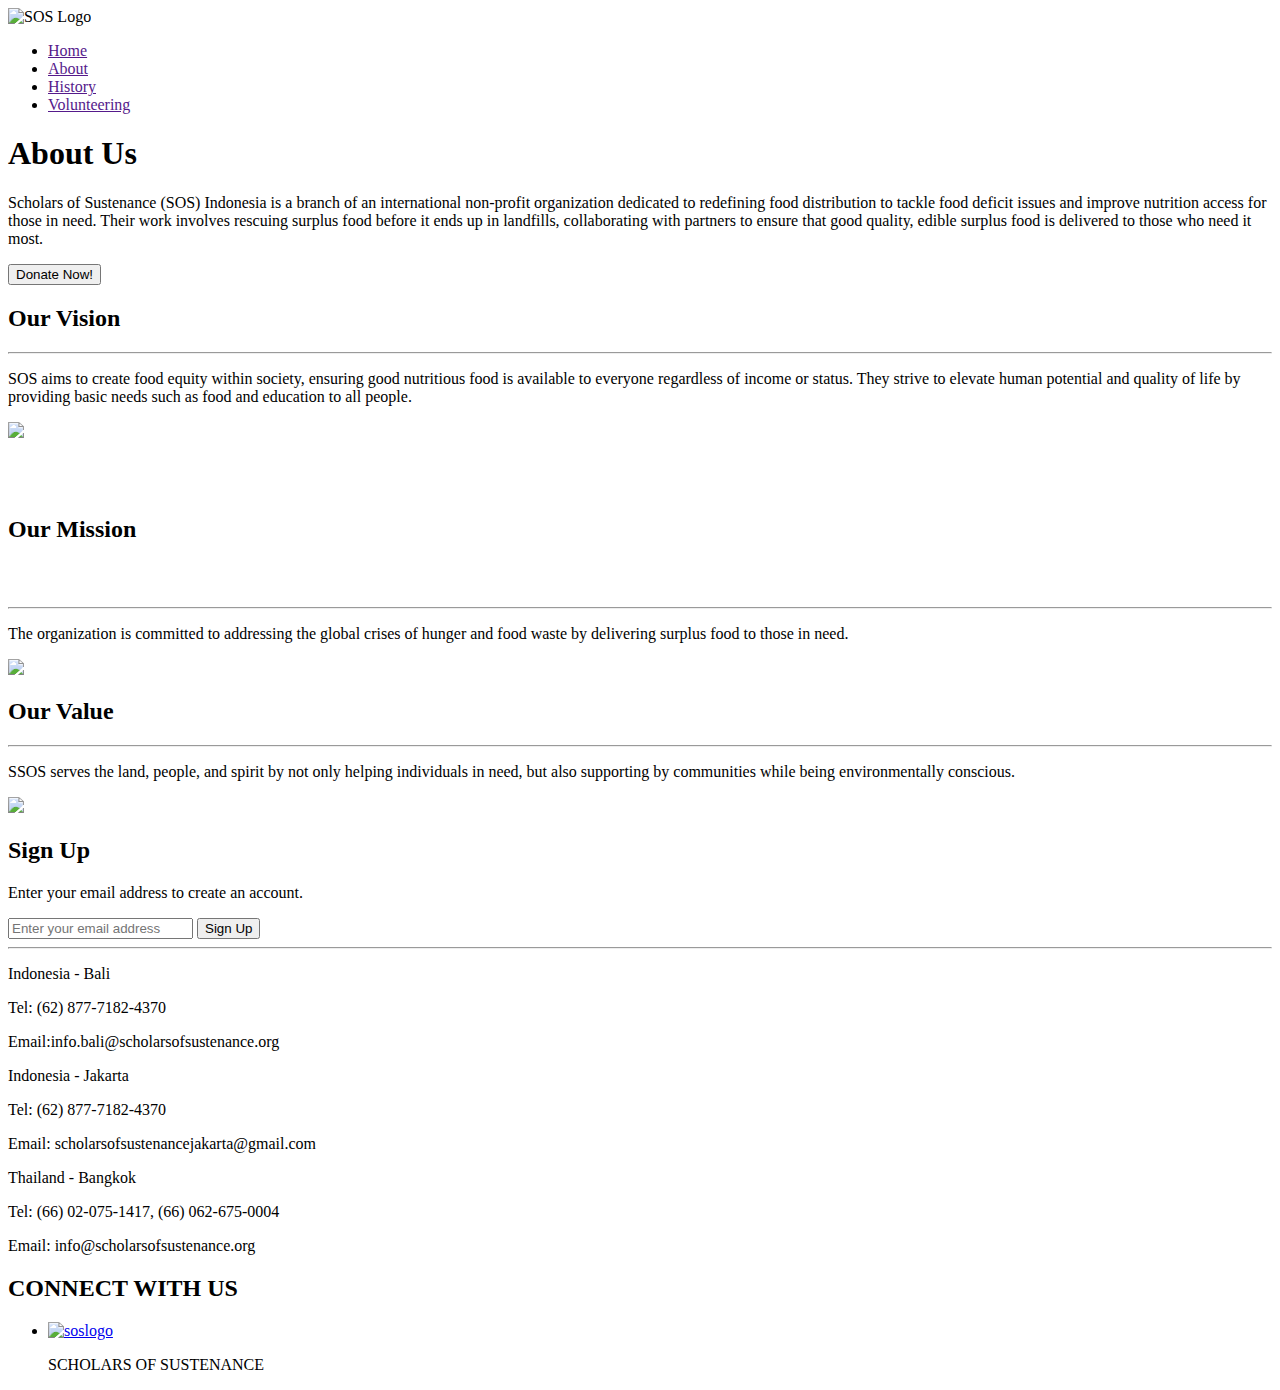
==== index-ctc-aboutpage.html @ 3c4e0ea9 "Rename index.html to index-ctc-aboutpage.html" ====
<!DOCTYPE html>
<html lang="en">
<head>
    <meta charset="UTF-8">
    <meta name="viewport" content="width=device-width, initial-scale=1.0">
    <link rel="stylesheet" href="style.css">
    <link rel="preconnect" href="https://fonts.googleapis.com">
    <link rel="preconnect" href="https://fonts.gstatic.com" crossorigin>
    <link href="https://fonts.googleapis.com/css2?family=Sedan:ital@0;1&display=swap" rel="stylesheet">
    <title>Welcome to SOS</title>
</head>
<body>
    <section class="TopSection">
        <img class="top-logo" src="soslogo.png" alt="SOS Logo">
        <div class="navbar-container">
            <nav class="navbar">
                <ul>
                    <li><a href="">Home</a></li>
                    <li><a href="">About</a></li>
                    <li><a href="">History</a></li>
                    <li><a href="">Volunteering</a></li>
                </ul>
            </nav>
        </div>       
        <div class="top-content">
            <h1>About Us</h1>
            <p id="p1">
                Scholars of Sustenance (SOS) Indonesia is a branch of an international non-profit organization dedicated to redefining food distribution to tackle food deficit issues and improve nutrition access for those in need. Their work involves rescuing surplus food before it ends up in landfills, collaborating with partners to ensure that good quality, edible surplus food is delivered to those who need it most.

            </p>
        </div>
        <button type="button" class="top-donate-button">Donate Now!</button>
    </section>

        <div class="Vission">
            <h2 id="vi">Our Vision</h2>
            <hr>
            <div class="text1">
                <p>SOS aims to create food equity within society, ensuring good nutritious
                    food is available to everyone regardless of income or status. They
                    strive to elevate human potential and quality of life by providing basic
                    needs such as food and education to all people.</p>
            </div>
            <div class="photo1">
                <img src="Vision.png">
            </div>
        </div>
        <div class="Mission">
            <br>
            <br>
            <br>
            <h2 id="mi">Our Mission</h2>
            <br>
            <br>
            <hr>
            <div class="text2">
                <p>The organization is committed to addressing the global crises of hunger and food waste by delivering surplus food to those in need.</p>
            </div>
            <div class="photo2">
                <img src="Mission.png">
            </div>
        </div>
        <div class="Value">
            <h2 id="va">Our Value</h2>
            <hr>
            <div class="text3">
                <p>SSOS serves the land, people, and spirit by not only helping individuals in need, but also supporting by communities while being environmentally conscious.</p>
            </div>
            <div class="photo3">
                <img src="Value.png">
            </div>
        </div>
        <section class="snup">
           
              </div>
        </section>
        

    <footer>
        <div class="sign-up">
            <h2>Sign Up</h2>
            <p>Enter your email address to create an account.</p>
            <input type="email" id="email" placeholder="Enter your email address">
            <button type="submit">Sign Up</button>
            <hr>
        <div class="FooterContent">
            <section class="ContactSection">
                <div class="ContactGroup">
                    <p>Indonesia - Bali</p>
                    <p>Tel: (62) 877-7182-4370</p>
                    <p>Email:info.bali@scholarsofsustenance.org</p>
                </div>
                <div class="ContactGroup">
                    <p>Indonesia - Jakarta</p>
                    <p>Tel: (62) 877-7182-4370</p>
                    <p>Email: scholarsofsustenancejakarta@gmail.com</p>
                </div>
                <div class="ContactGroup">
                    <p>Thailand - Bangkok</p>
                    <p>Tel: (66) 02-075-1417, (66) 062-675-0004</p>
                    <p>Email: info@scholarsofsustenance.org</p>
                </div>
            </section>

            <section class="SocialSection">
                <h2>CONNECT WITH US</h2>
                <ul>
                    <li>
                        <a href="#">
                            <img
                                src="soslogo.png"
                                alt="soslogo"
                                style="width: 100px; height: 100px"
                            />
                        </a>
                    </li>
                    <div class="SocialTextGroup">
                        <p class="SocialText">SCHOLARS OF SUSTENANCE</p>
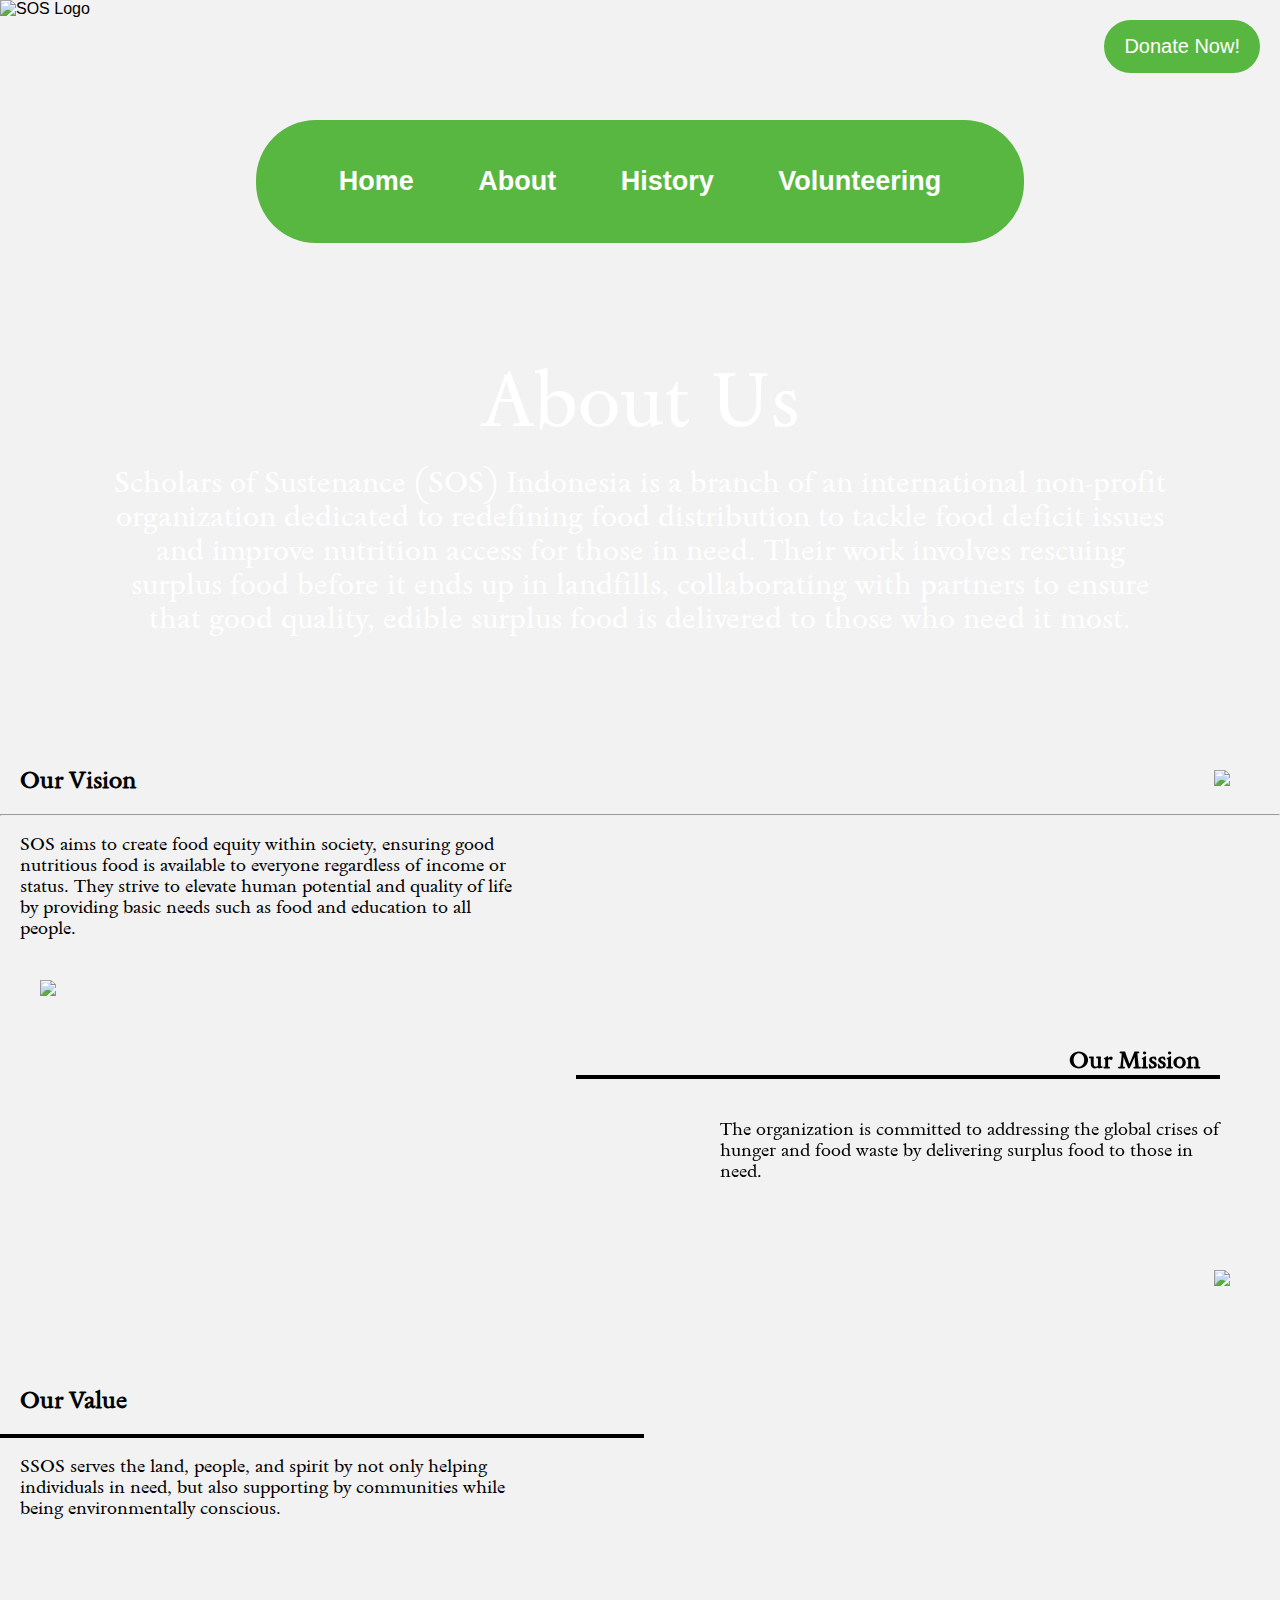
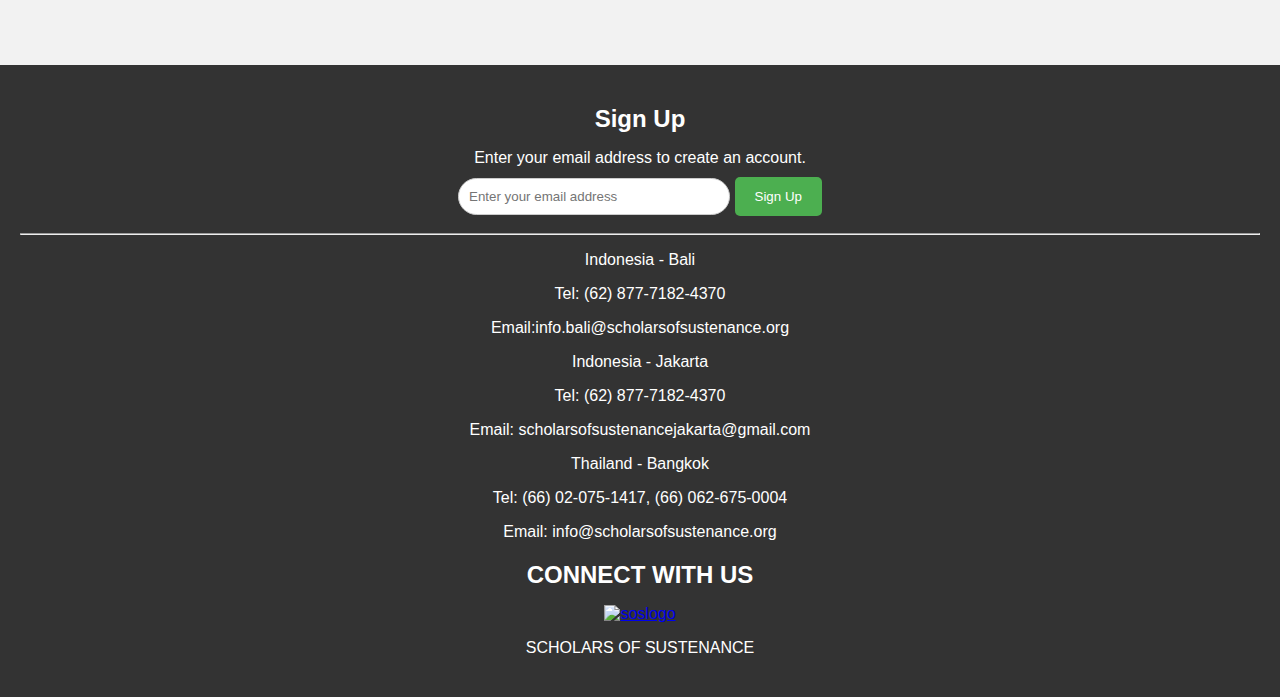
==== commit 809f71d6: "Update index-ctc-aboutpage.html" ====
--- a/index-ctc-aboutpage.html
+++ b/index-ctc-aboutpage.html
@@ -3,7 +3,7 @@
 <head>
     <meta charset="UTF-8">
     <meta name="viewport" content="width=device-width, initial-scale=1.0">
-    <link rel="stylesheet" href="style.css">
+    <link rel="stylesheet" href="style-ctc-aboutpage.css">
     <link rel="preconnect" href="https://fonts.googleapis.com">
     <link rel="preconnect" href="https://fonts.gstatic.com" crossorigin>
     <link href="https://fonts.googleapis.com/css2?family=Sedan:ital@0;1&display=swap" rel="stylesheet">
@@ -32,7 +32,7 @@
         <button type="button" class="top-donate-button">Donate Now!</button>
     </section>
 
-        <div class="Vission">
+        <div class="Vision">
             <h2 id="vi">Our Vision</h2>
             <hr>
             <div class="text1">
--- a/style-ctc-aboutpage.css
+++ b/style-ctc-aboutpage.css
@@ -0,0 +1,432 @@
+
+body {
+    margin: 0;
+    padding: 0;
+    font-family: "Poppins", sans-serif;
+    background-color: #f2f2f2;
+}
+.top-logo{
+    height: 100px;
+    display: flex;
+    justify-content: center;
+    display: block;
+    margin: 0 auto;
+}
+
+.navbar {
+    background-color: rgb(88, 183, 64); 
+    padding: 0px; 
+    margin: 0px;
+    overflow: hidden; 
+    width: 60%; 
+    border-radius: 60px;
+    margin-top: 20px;
+  }
+  .navbar-container {
+    display: flex;
+    justify-content: center;
+    align-items: center;
+}
+  
+  .navbar ul {
+    list-style-type: none; 
+    text-align: center; 
+    padding: 15px 0px; 
+  }
+  
+  .navbar li {
+    display: inline-block; 
+    margin: 0px 15px; 
+  }
+  
+  .navbar a {
+    color: white; 
+    text-decoration: none; 
+    padding: 15px; 
+    font-size: 27px; 
+    display: block; 
+    transition: background-color 0.3s ease; 
+    font-weight: bold;
+  }
+  
+  .navbar a:hover {
+    background-color:darkgreen; 
+  }
+  
+ .TopSection{
+    background-image: url(soslpbg.png);
+    background-repeat: no-repeat;
+    background-position: center;
+    background-size: cover;
+ }
+
+
+.top-donate-button {
+    
+    position: fixed;
+    top: 20px; 
+    right: 20px; 
+  
+    background-color: rgb(88, 183, 64); 
+    color: white; 
+    border-radius: 30px; 
+    padding: 15px 20px; 
+    font-size: 20px; 
+    cursor: pointer; 
+    border: none; 
+    transition: background-color 0.3s ease; 
+  }
+  .top-donate-button:hover {
+    background-color: darkgreen; 
+  }
+  
+
+
+.top-content {
+    padding: 100px;
+    border-radius: 15px;
+    text-align: center;
+}
+h1 {
+    font-family: "Sedan", serif;
+    font-weight: 400;
+    font-style: normal;
+    color: rgb(255, 255, 255);
+    font-size: 4.8rem;
+    padding: 10px;
+    margin: 0 auto;
+}
+#p1 {
+    font-family: "Sedan", serif;
+    font-weight: 400;
+    font-style: normal;
+    color: rgb(255, 255, 255);
+    font-size: 1.8rem;
+    padding: 10px;
+    margin: 0 auto;
+}
+.Vision, .Mission, .Value {
+  height: 300px; 
+}
+.Vission {
+  overflow: hidden; 
+}
+
+.photo1 {
+  float: right;
+  margin-left: 20px; 
+  position: absolute;
+  top: 770px; 
+  right: 50px;
+}
+
+.photo1 img{
+  height: 250px;
+}
+
+.text1 {
+  word-wrap: break-word; 
+  max-width: 500px; 
+  margin-left: 20px;
+  font-size: 1.1rem;
+  font-family: "Sedan", serif;
+    font-weight: 400;
+    font-style: normal;
+}
+#vi{
+  word-wrap: break-word; 
+  max-width: 500px;
+  margin-left: 20px;
+  font-size: 1.5rem;
+  font-family: "Sedan", serif;
+    font-weight: bold;
+    font-style: normal;
+}
+
+@media screen and (max-width: 768px) {
+  .text1 p {
+    word-wrap: break-word;
+    max-width: 300px;
+  }
+}
+
+.Vission hr {
+  border: 2px solid #000;
+  width: 50%; 
+  margin: 5px 0; 
+}
+.Mission {
+  overflow: hidden;
+}
+
+.photo2 {
+  float: left;
+  position: absolute;
+  top: 980px; 
+  left: 40px;
+}
+
+.photo2 img{
+  height: 250px;
+}
+
+.text2 {
+  position: absolute;
+  right: 60px;
+  top: 1100px;
+  word-wrap: break-word; 
+  max-width: 500px; 
+  font-size: 1.1rem;
+  font-family: "Sedan", serif;
+    font-weight: 400;
+    font-style: normal;
+}
+
+#mi{
+  position: absolute;
+  right: 80px;
+  top: 1025px;
+  font-size: 1.5rem;
+  font-family: "Sedan", serif;
+    font-weight: bold;
+    font-style: normal;
+}
+
+@media screen and (max-width: 768px) {
+  .text2 p {
+    word-wrap: break-word;
+    max-width: 300px;
+  }
+}
+
+.Mission hr {
+  position: absolute;
+  right: 60px;
+  top: 1070px;
+  border: 2px solid #000; 
+  width: 50%; 
+  margin: 5px 0; 
+}
+
+
+
+.Value {
+  overflow: hidden; 
+}
+
+.photo3 {
+  float: right;
+  margin-left: 20px; 
+  position: absolute;
+  top: 1270px; 
+  right: 50px;
+}
+
+.photo3 img{
+  height: 250px;
+}
+.text3 {
+  word-wrap: break-word; 
+  max-width: 500px; 
+  margin-left: 20px;
+  font-size: 1.1rem;
+  font-family: "Sedan", serif;
+    font-weight: 400;
+    font-style: normal;
+}
+#va{
+  word-wrap: break-word; 
+  max-width: 500px; 
+  margin-left: 20px;
+  font-size: 1.5rem;
+  font-family: "Sedan", serif;
+    font-weight: bold;
+    font-style: normal;
+}
+
+
+@media screen and (max-width: 768px) {
+  .text3 p {
+    word-wrap: break-word;
+    max-width: 300px;
+  }
+}
+.Value hr {
+  border: 2px solid #000; 
+  width: 50%; 
+  margin: 5px 0; 
+}
+
+
+
+
+
+  
+
+
+footer {
+  background-color: #333333;
+  padding: 20px;
+  text-align: center;
+}
+
+.footer-content {
+  display: flex;
+  justify-content: space-between;
+  position: absolute;
+  left: 10px;
+}
+
+
+.contact2 {
+  display: flex;
+  flex-direction: column;
+  justify-content: center;
+  align-items: center;
+  text-align: center;
+}
+
+
+footer section:last-child {
+  border-right: none;
+}
+
+footer h2 {
+  color: #f2f2f2;
+}
+
+footer p,
+footer li {
+  color: #f2f2f2;
+}
+
+footer ul {
+  padding: 0;
+  list-style: none;
+}
+
+footer ul li {
+  margin-bottom: 5px;
+}
+
+.social-text {
+  font-size: 1.6rem;
+  color: rgb(147, 192, 117);
+}
+
+.address-group {
+  margin-bottom: 20px;
+}
+
+.address-group p {
+  margin: 5px 0;
+}
+
+.social-text-group {
+  margin-bottom: 10px;
+}
+
+.social-text-group p {
+  margin: 5px 0;
+}
+
+.main-content {
+  padding: 2em 1em;
+  background-color: #f9f9f9; 
+}
+
+.main-content hr {
+  border: none; 
+  height: 2px;
+  background-color: #666666; 
+  margin: 0.5em 0; 
+}
+
+.main-content h2 {
+  color: #333333;
+  margin-bottom: 0.5em;
+  text-align: center;
+}
+
+.main-content p {
+  color: #666666;
+  line-height: 1.6;
+  margin-bottom: 1em;
+  text-align: center;
+}
+
+.Volunteer-button {
+  background-color: #4CAF50; 
+  color: white; 
+  padding: 15px 32px; 
+  text-align: center; 
+  text-decoration: none; 
+  display: inline-block; 
+  font-size: 1.6rem; 
+  margin: 4px 2px; 
+  cursor: pointer; 
+  border: none;
+  border-radius: 5px; 
+}
+
+.Volunteer-button:hover {
+  background-color: #45a049; 
+}
+
+/* Your existing CSS code */
+
+.sign-up {
+  /* Existing styles for sign-up section */
+  position: relative; /* Position the sign-up label and background image */
+  text-align: center; /* Center the form elements */
+  margin-bottom: 20px; /* Add some space between sign-up and content */
+}
+
+.sign-up h2 {
+  color: #fff; /* White color for the heading */
+  margin-bottom: 10px; /* Add some space below the heading */
+}
+
+.sign-up p {
+  color: #fff; /* White color for the paragraph */
+  margin-bottom: 10px; /* Add some space below the paragraph */
+}
+
+.sign-up label {
+  /* Existing styles for label */
+  position: absolute; /* Position the label within the sign-up section */
+  top: 50%; /* Position the label vertically centered */
+  left: 10px; /* Position the label to the left of the input field */
+  font-size: 1.2em; /* Increase font size for emphasis */
+  color: #fff; /* White color for the label */
+  background-color: #333; /* Dark background for the label */
+  padding: 5px 10px; /* Add some padding for the label */
+  border-radius: 5px; /* Add rounded corners to the label */
+}
+
+.sign-up input {
+  /* Existing styles for input field */
+  width: 250px; /* Adjust width as needed */
+  padding: 10px;
+  border: 1px solid #ccc;
+  border-radius: 20px; /* Add rounded corners */
+  margin-bottom: 10px; /* Add some space below the input field */
+}
+
+.sign-up input:focus {
+  outline: none; /* Remove default focus outline */
+  box-shadow: 0 0 5px #007bff; /* Add a subtle focus shadow */
+}
+
+.sign-up button {
+  background-color: #4CAF50; /* Green color for the button */
+  color: white;
+  padding: 12px 20px;
+  border: none;
+  border-radius: 5px; /* Add rounded corners to the button */
+  cursor: pointer;
+}
+
+.sign-up button:hover {
+  background-color: #45a049; /* Darker green color on hover */
+}